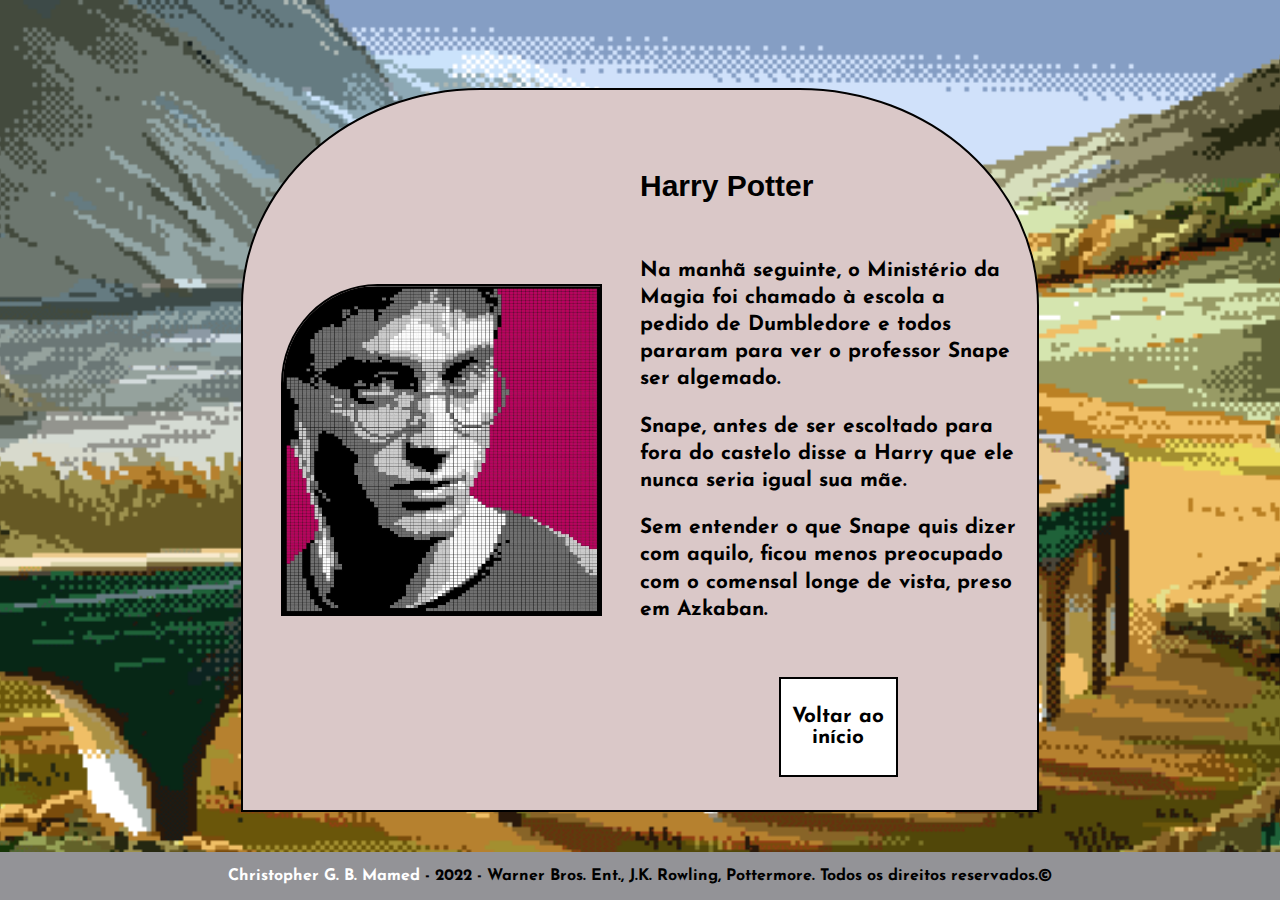
==== personagens/harry/harry-final.html @ 7b5e0179 "First commit" ====
<!DOCTYPE html>
<html lang="pt-br">

<head>
    <meta charset="UTF-8">
    <meta http-equiv="X-UA-Compatible" content="IE=edge">
    <meta name="viewport" content="width=device-width, initial-scale=1.0">
    <title>Histórias já contadas?! - Harry</title>
    <link rel="icon" type="image/x-icon" href="../../imagens/sortinghat.png">
    <link rel="stylesheet" href="../../css/final-page.css">
    <link href="http://fonts.cdnfonts.com/css/harry-potter" rel="stylesheet">
    <link rel="preconnect" href="https://fonts.googleapis.com">
    <link rel="preconnect" href="https://fonts.gstatic.com" crossorigin>
    <link href="https://fonts.googleapis.com/css2?family=Josefin+Sans:wght@100&family=Luxurious+Roman&display=swap"
        rel="stylesheet">
    <script src="harry.js"></script>
</head>

<body>
    <main>
        <section class="persona">
            <img src="../../imagens/harry-image.png" class="imagem-personagem">
            <h2 class="nome-personagem">Harry Potter</h2>
            <h4 class="etapa">
                Na manhã seguinte, o Ministério da Magia foi chamado à escola a pedido de Dumbledore e todos pararam
                para ver o professor Snape ser algemado.
                <p>Snape, antes de ser escoltado para fora do castelo disse a Harry que ele nunca seria igual sua mãe.
                </p>
                <p>Sem entender o que Snape quis dizer com aquilo, ficou menos preocupado com o comensal longe de vista,
                    preso em Azkaban.</p>
            </h4>
            <button type="button" class="select" onclick="inicio()">Voltar ao início</button>
        </section>
    </main>
    <footer>
        <p class="rodape"><a href="https://github.com/chrismamed">Christopher G. B. Mamed</a> - 2022 - Warner Bros.
            Ent., J.K. Rowling, Pottermore. Todos os direitos reservados.&#169</p>
    </footer>
</body>

</html>
---- css/final-page.css ----
/* CORPO */
/* CORPO */
/* CORPO */

body,
html {
    height: 100%;
    margin: 0;
    padding: 0;
    background-color: #5F96B2;
}

main {
    width: 100vw;
    height: 100%;
    font-family: 'Josefin Sans', sans-serif;
    background-image: url("../imagens/train.png");
    background-position: center;
    background-size: cover;
    background-repeat: no-repeat;
    top: 0;
    display: flex;
    justify-content: center;
    align-items: center;
}

h2 {
    font-size: 30px;
}

.persona {
    width: 62vw;
    height: 80vh;
    display: grid;
    grid-template-columns: 1fr 1fr;
    grid-template-rows: 1fr 1fr 1fr;
    background-color: #dac8c8;
    border: 2px solid #000000;
    border-top-right-radius: 30%;
    border-top-left-radius: 30%;
}

.imagem-personagem {
    width: 80%;
    grid-row-start: 1;
    grid-row-end: end;
    align-self: center;
    justify-self: center;
    border: 2px solid #000000;
    border-top-left-radius: 30%;
}

.nome-personagem {
    font-weight: bold;
    font-family: 'Harry Potter', sans-serif;
    margin-top: 20%;
}

.etapa {
    font-size: 1.3rem;
    padding-right: 20px;
    line-height: 1.3;
    margin: 0;
}

.select {
    align-self: center;
    justify-self: center;
    width: 30%;
    height: 60%;
    border: 2px solid #000000;
    background-color: #FFFFFF;
    font-family: 'Josefin Sans', sans-serif;
    font-size: 1.3rem;
    font-weight: bolder;
}

/* CORPO */
/* CORPO */
/* CORPO */

/*____________________________________________________________________*/

/* RODAPÉ */
/* RODAPÉ */
/* RODAPÉ */

footer {
    position: fixed;
    bottom: 0;
    width: 100%;
    text-align: center;
    font-size: 1.0rem;
    font-family: 'Josefin Sans', sans-serif;
    background: #939397;
    color: black;
    font-weight: bold;
}

a {
    text-decoration: none;
    color: #ffffff;
}

/* RODAPÉ */
/* RODAPÉ */
/* RODAPÉ */

/*____________________________________________________________________*/

/* AÇÕES DO CURSOR */
/* AÇÕES DO CURSOR */
/* AÇÕES DO CURSOR */

.select:hover {
    cursor: pointer;
}

/* AÇÕES DO CURSOR */
/* AÇÕES DO CURSOR */
/* AÇÕES DO CURSOR */
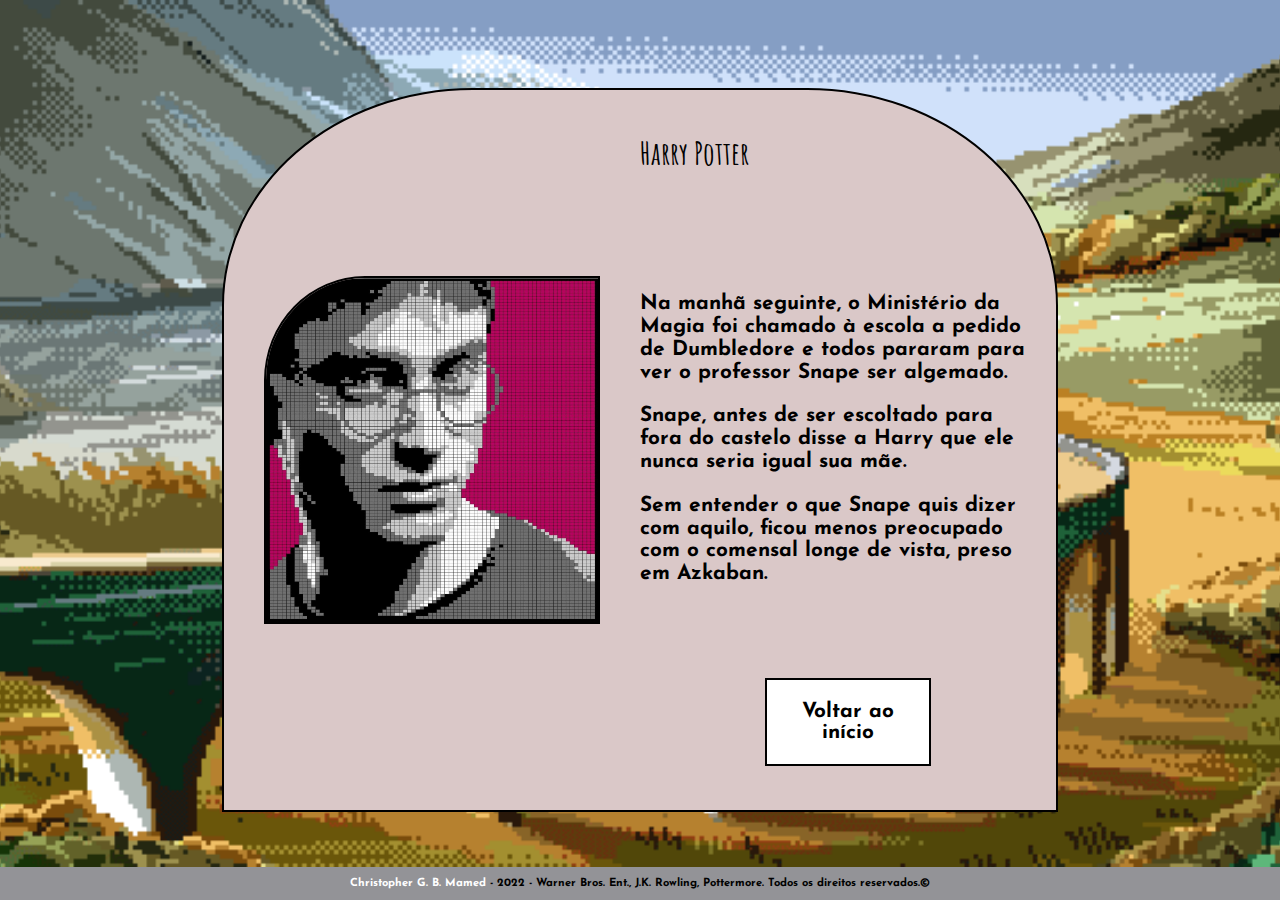
==== commit 82c6d437: "Última alteração" ====
--- a/personagens/harry/harry-final.html
+++ b/personagens/harry/harry-final.html
@@ -13,6 +13,13 @@
     <link rel="preconnect" href="https://fonts.gstatic.com" crossorigin>
     <link href="https://fonts.googleapis.com/css2?family=Josefin+Sans:wght@100&family=Luxurious+Roman&display=swap"
         rel="stylesheet">
+    <link rel="preconnect" href="https://fonts.googleapis.com">
+    <link rel="preconnect" href="https://fonts.gstatic.com" crossorigin>
+    <link href="https://fonts.googleapis.com/css2?family=Josefin+Sans:wght@100&family=Luxurious+Roman&display=swap"
+        rel="stylesheet">
+    <link rel="preconnect" href="https://fonts.googleapis.com">
+    <link rel="preconnect" href="https://fonts.gstatic.com" crossorigin>
+    <link href="https://fonts.googleapis.com/css2?family=Amatic+SC:wght@700&display=swap" rel="stylesheet">
     <script src="harry.js"></script>
 </head>
 
--- a/css/final-page.css
+++ b/css/final-page.css
@@ -1,20 +1,16 @@
-/* CORPO */
-/* CORPO */
-/* CORPO */
-
 body,
 html {
     height: 100%;
     margin: 0;
     padding: 0;
-    background-color: #5F96B2;
+    background-color: #000000;
 }
 
 main {
     width: 100vw;
     height: 100%;
     font-family: 'Josefin Sans', sans-serif;
-    background-image: url("../imagens/train.png");
+    background-image: url("../../imagens/train.png");
     background-position: center;
     background-size: cover;
     background-repeat: no-repeat;
@@ -25,11 +21,11 @@
 }
 
 h2 {
-    font-size: 30px;
+    font-size: 1.5em;
 }
 
 .persona {
-    width: 62vw;
+    width: 65vw;
     height: 80vh;
     display: grid;
     grid-template-columns: 1fr 1fr;
@@ -52,22 +48,22 @@
 
 .nome-personagem {
     font-weight: bold;
-    font-family: 'Harry Potter', sans-serif;
-    margin-top: 20%;
+    font-family: 'Amatic SC', cursive;
+    font-size: 2rem;
+    margin-top: 10%;
 }
 
 .etapa {
-    font-size: 1.3rem;
+    font-size: 1.3em;
     padding-right: 20px;
-    line-height: 1.3;
-    margin: 0;
+    line-height: 1.1;
 }
 
 .select {
     align-self: center;
     justify-self: center;
-    width: 30%;
-    height: 60%;
+    width: 40%;
+    height: 50%;
     border: 2px solid #000000;
     background-color: #FFFFFF;
     font-family: 'Josefin Sans', sans-serif;
@@ -75,22 +71,12 @@
     font-weight: bolder;
 }
 
-/* CORPO */
-/* CORPO */
-/* CORPO */
-
-/*____________________________________________________________________*/
-
-/* RODAPÉ */
-/* RODAPÉ */
-/* RODAPÉ */
-
 footer {
     position: fixed;
     bottom: 0;
     width: 100%;
     text-align: center;
-    font-size: 1.0rem;
+    font-size: 0.7em;
     font-family: 'Josefin Sans', sans-serif;
     background: #939397;
     color: black;
@@ -102,20 +88,6 @@
     color: #ffffff;
 }
 
-/* RODAPÉ */
-/* RODAPÉ */
-/* RODAPÉ */
-
-/*____________________________________________________________________*/
-
-/* AÇÕES DO CURSOR */
-/* AÇÕES DO CURSOR */
-/* AÇÕES DO CURSOR */
-
 .select:hover {
     cursor: pointer;
-}
-
-/* AÇÕES DO CURSOR */
-/* AÇÕES DO CURSOR */
-/* AÇÕES DO CURSOR */+}